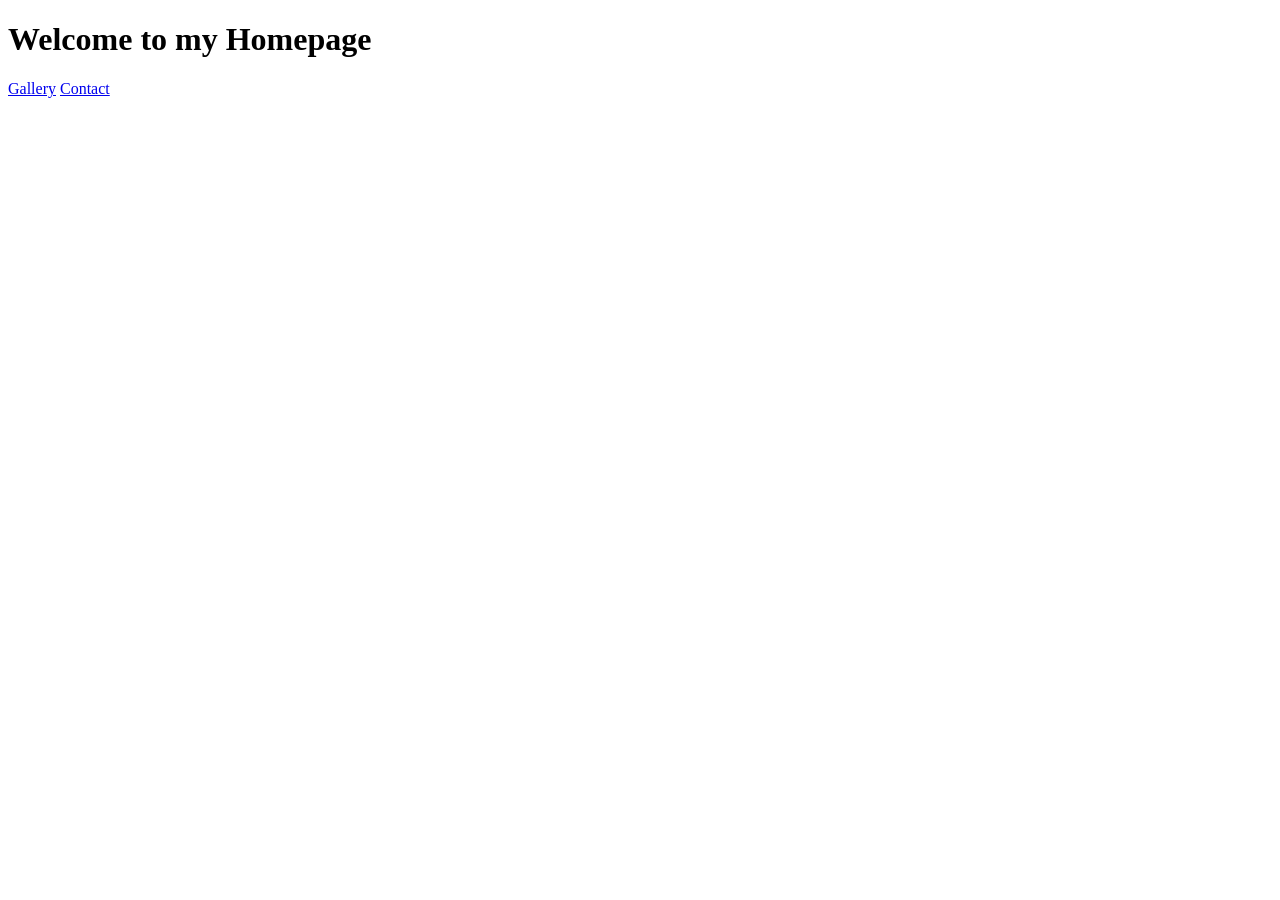
==== index.html @ 2256a455 "start of static site" ====
<!DOCTYPE html>
<html lang="en">
<head>
    <meta charset="UTF-8">
    <meta name="viewport" content="width=device-width, initial-scale=1.0">
    <title>Homepage</title>
</head>
<body>
    <h1>Welcome to my Homepage</h1>
    <a href="photo.html">Gallery</a>
    <a href="contact.html">Contact</a>
</body>
</html>
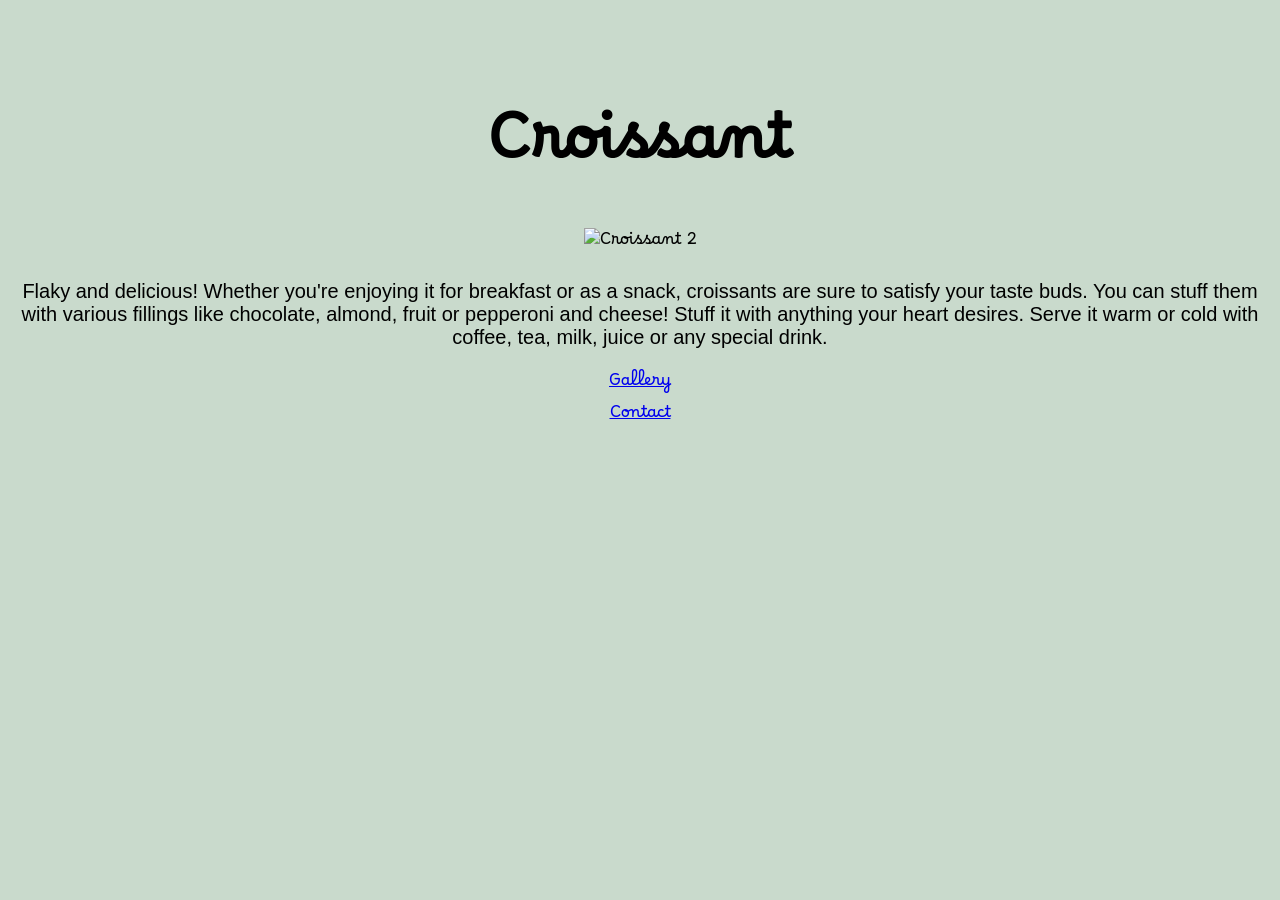
==== commit bc9a0180: "added imgs, links and font" ====
--- a/index.html
+++ b/index.html
@@ -3,11 +3,23 @@
 <head>
     <meta charset="UTF-8">
     <meta name="viewport" content="width=device-width, initial-scale=1.0">
-    <title>Homepage</title>
+    <title>Croissant</title>
+    <link rel="stylesheet" href="style.css">
+   <link rel="preconnect" href="https://fonts.googleapis.com">
+<link rel="preconnect" href="https://fonts.gstatic.com" crossorigin>
+<link href="https://fonts.googleapis.com/css2?family=Borel&display=swap" rel="stylesheet">
 </head>
 <body>
-    <h1>Welcome to my Homepage</h1>
+    <h1>Croissant</h1>
+    <img src="https://static.vecteezy.com/system/resources/previews/017/340/369/non_2x/fresh-cooked-yellow-croissant-png.png" alt="Croissant 2" width="200">
+    </br>
+    <p> Flaky and delicious! Whether you're enjoying it for breakfast or as a snack, 
+       croissants are sure to satisfy your taste buds. You can stuff them with various 
+       fillings like chocolate, almond, fruit or pepperoni and cheese! Stuff it with 
+       anything your heart desires. Serve it warm or cold with coffee, tea, milk, juice
+       or any special drink.</p>
     <a href="photo.html">Gallery</a>
+</br>
     <a href="contact.html">Contact</a>
 </body>
 </html>
--- a/style.css
+++ b/style.css
@@ -0,0 +1,20 @@
+body {
+    background-color: #c9dacc;
+    text-align: center;
+    font-family: "Borel", cursive;
+    font-weight: 400;
+    font-style: normal;
+    padding-top: 50px;
+}
+
+h1 {
+    font-size: 60px;
+    font-weight: 700;
+    margin-bottom: 10px;
+}
+
+p {
+    font-family: Arial, sans-serif;
+    font-size: 20px;
+    font-weight: 300;
+}
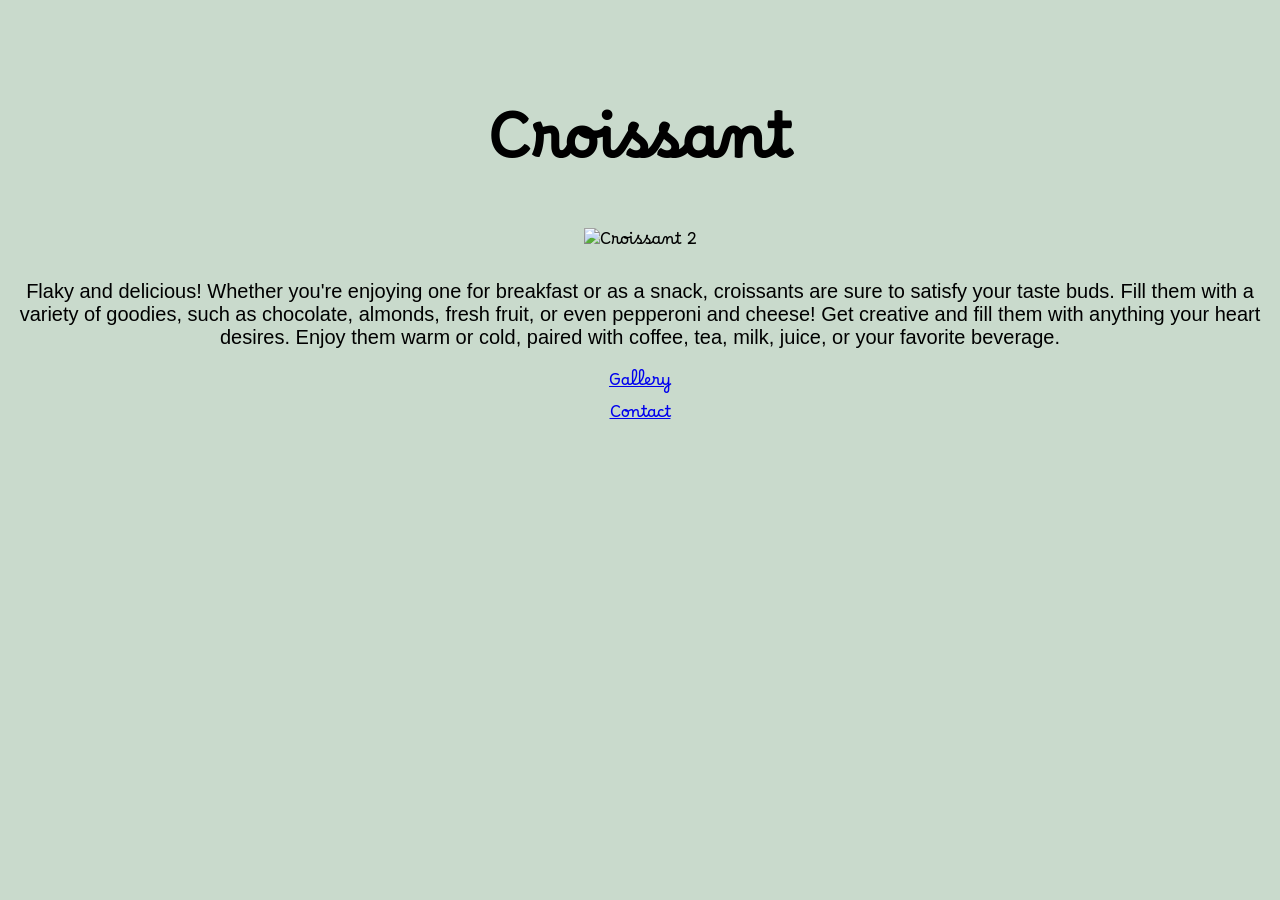
==== commit 64c8bd35: "updated paragraph" ====
--- a/index.html
+++ b/index.html
@@ -13,11 +13,10 @@
     <h1>Croissant</h1>
     <img src="https://static.vecteezy.com/system/resources/previews/017/340/369/non_2x/fresh-cooked-yellow-croissant-png.png" alt="Croissant 2" width="200">
     </br>
-    <p> Flaky and delicious! Whether you're enjoying it for breakfast or as a snack, 
-       croissants are sure to satisfy your taste buds. You can stuff them with various 
-       fillings like chocolate, almond, fruit or pepperoni and cheese! Stuff it with 
-       anything your heart desires. Serve it warm or cold with coffee, tea, milk, juice
-       or any special drink.</p>
+    <p>Flaky and delicious! Whether you're enjoying one for breakfast or as a snack, croissants are sure to satisfy your taste buds. 
+        Fill them with a variety of goodies, such as chocolate, almonds, fresh fruit, or even pepperoni and cheese! Get creative and 
+        fill them with anything your heart desires. Enjoy them warm or cold, paired with coffee, tea, milk, juice, or your favorite 
+        beverage.</p>
     <a href="photo.html">Gallery</a>
 </br>
     <a href="contact.html">Contact</a>
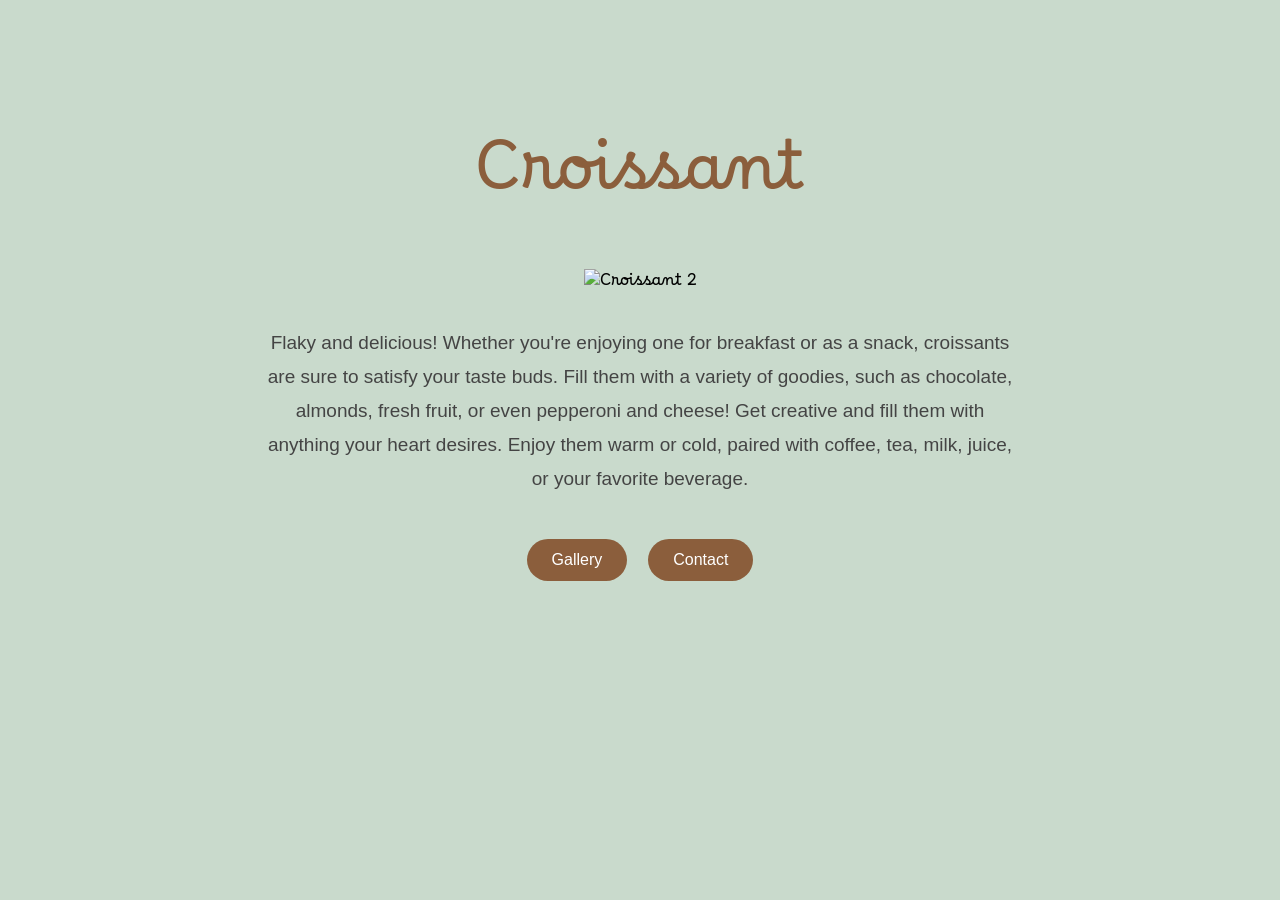
==== commit f9312b53: "polished index, contact, photo and css" ====
--- a/index.html
+++ b/index.html
@@ -3,22 +3,28 @@
 <head>
     <meta charset="UTF-8">
     <meta name="viewport" content="width=device-width, initial-scale=1.0">
-    <title>Croissant</title>
+    <title>Croissant | A Flaky Delight</title>
     <link rel="stylesheet" href="style.css">
    <link rel="preconnect" href="https://fonts.googleapis.com">
 <link rel="preconnect" href="https://fonts.gstatic.com" crossorigin>
 <link href="https://fonts.googleapis.com/css2?family=Borel&display=swap" rel="stylesheet">
 </head>
 <body>
+    <main>
     <h1>Croissant</h1>
     <img src="https://static.vecteezy.com/system/resources/previews/017/340/369/non_2x/fresh-cooked-yellow-croissant-png.png" alt="Croissant 2" width="200">
-    </br>
+
     <p>Flaky and delicious! Whether you're enjoying one for breakfast or as a snack, croissants are sure to satisfy your taste buds. 
-        Fill them with a variety of goodies, such as chocolate, almonds, fresh fruit, or even pepperoni and cheese! Get creative and 
-        fill them with anything your heart desires. Enjoy them warm or cold, paired with coffee, tea, milk, juice, or your favorite 
-        beverage.</p>
-    <a href="photo.html">Gallery</a>
-</br>
-    <a href="contact.html">Contact</a>
+        Fill them with a variety of goodies, such as chocolate, almonds, fresh fruit, or even pepperoni and cheese! 
+        
+        Get creative and fill them with anything your heart desires. Enjoy them warm or cold, paired with coffee, tea, milk, juice, 
+        or your favorite beverage.
+    </p>
+
+    <nav>
+        <a href="photo.html">Gallery</a>
+        <a href="contact.html">Contact</a>
+    </nav>
+</main>
 </body>
 </html>
--- a/style.css
+++ b/style.css
@@ -2,19 +2,112 @@
     background-color: #c9dacc;
     text-align: center;
     font-family: "Borel", cursive;
-    font-weight: 400;
-    font-style: normal;
     padding-top: 50px;
+    margin: 0;
+}
+
+main {
+    max-width: 750px;
+    margin: 0 auto;
+    padding: 30px;
 }
 
 h1 {
-    font-size: 60px;
-    font-weight: 700;
-    margin-bottom: 10px;
+    font-size: 65px;
+    font-weight: 400;
+    color: #8b5e3c;
+    margin-bottom: 15px;
+}
+
+img {
+    max-width: 100%;
+    height: auto;
 }
 
 p {
     font-family: Arial, sans-serif;
-    font-size: 20px;
+    font-size: 19px;
     font-weight: 300;
+    line-height: 1.8;
+    color: #444;
+    margin: 25px auto;
 }
+
+nav {
+    margin-top: 35px;
+}
+
+nav a {
+    display: inline-block;
+    background-color: #8b5e3c;
+    color: white;
+    text-decoration: none;
+    padding: 12px 25px;
+    margin: 8px;
+    border-radius: 25px;
+    font-family: Arial, sans-serif;
+    transition: background-color 0.3s;
+}
+
+nav a:hover {
+    background-color: #d9a66f;
+}
+
+.gallery {
+    margin: 30px auto;
+}
+
+.gallery img {
+    width: 500px;
+    max-width: 90%;
+    height: auto;
+    border-radius: 20px;
+    box-shadow: 0 5px 15px rgba(0, 0, 0, 0.15);
+}
+
+nav {
+    margin-top: 35px;
+}
+
+nav a {
+    display: inline-block;
+    background-color: #8b5e3c;
+    color: white;
+    text-decoration: none;
+    padding: 12px 25px;
+    margin: 8px;
+    border-radius: 25px;
+    font-family: Arial, sans-serif;
+}
+
+nav a:hover {
+    background-color: #d9a66f;
+}
+
+.contact-info {
+    background-color: #f8f2e8;
+    max-width: 550px;
+    margin: 30px auto;
+    padding: 25px;
+    border-radius: 20px;
+}
+
+.contact-info h2 {
+    color: #8b5e3c;
+    font-size: 30px;
+}
+
+.contact-info p {
+    font-size: 17px;
+    line-height: 1.8;
+    color: #444;
+}
+
+.contact-info strong {
+    color: #8b5e3c;
+}
+
+body img {
+    max-width: 90%;
+    height: auto;
+}
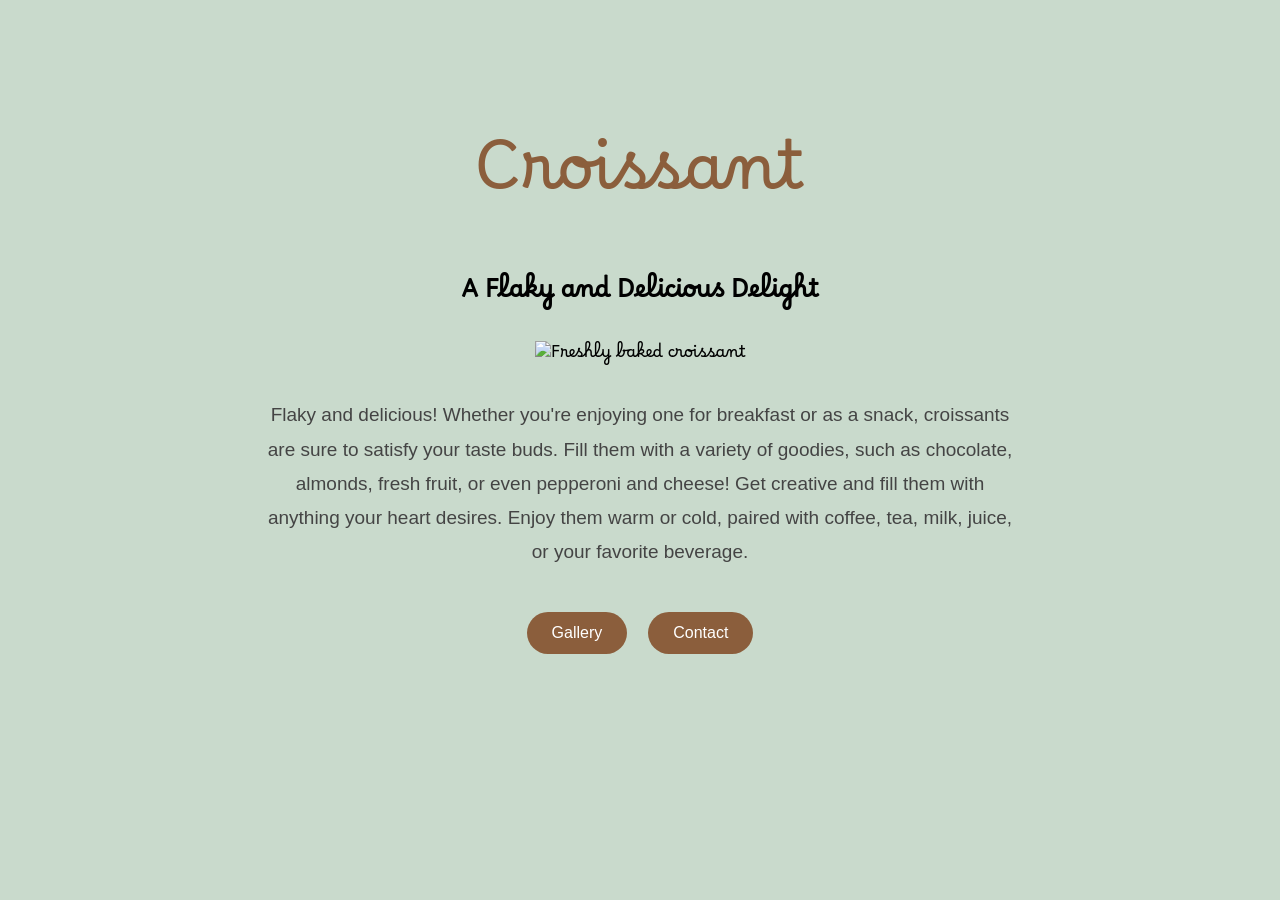
==== commit 86469398: "attempt 1 to make SEO friendly" ====
--- a/index.html
+++ b/index.html
@@ -3,6 +3,7 @@
 <head>
     <meta charset="UTF-8">
     <meta name="viewport" content="width=device-width, initial-scale=1.0">
+    <meta name="description" content="Discover the delicious world of croissants! Learn about flaky pastries, explore croissant photos, and find your favorite croissant fillings.">
     <title>Croissant | A Flaky Delight</title>
     <link rel="stylesheet" href="style.css">
    <link rel="preconnect" href="https://fonts.googleapis.com">
@@ -12,7 +13,8 @@
 <body>
     <main>
     <h1>Croissant</h1>
-    <img src="https://static.vecteezy.com/system/resources/previews/017/340/369/non_2x/fresh-cooked-yellow-croissant-png.png" alt="Croissant 2" width="200">
+    <h2>A Flaky and Delicious Delight</h2>
+    <img src="https://static.vecteezy.com/system/resources/previews/017/340/369/non_2x/fresh-cooked-yellow-croissant-png.png" alt="Freshly baked croissant" width="200">
 
     <p>Flaky and delicious! Whether you're enjoying one for breakfast or as a snack, croissants are sure to satisfy your taste buds. 
         Fill them with a variety of goodies, such as chocolate, almonds, fresh fruit, or even pepperoni and cheese! 
